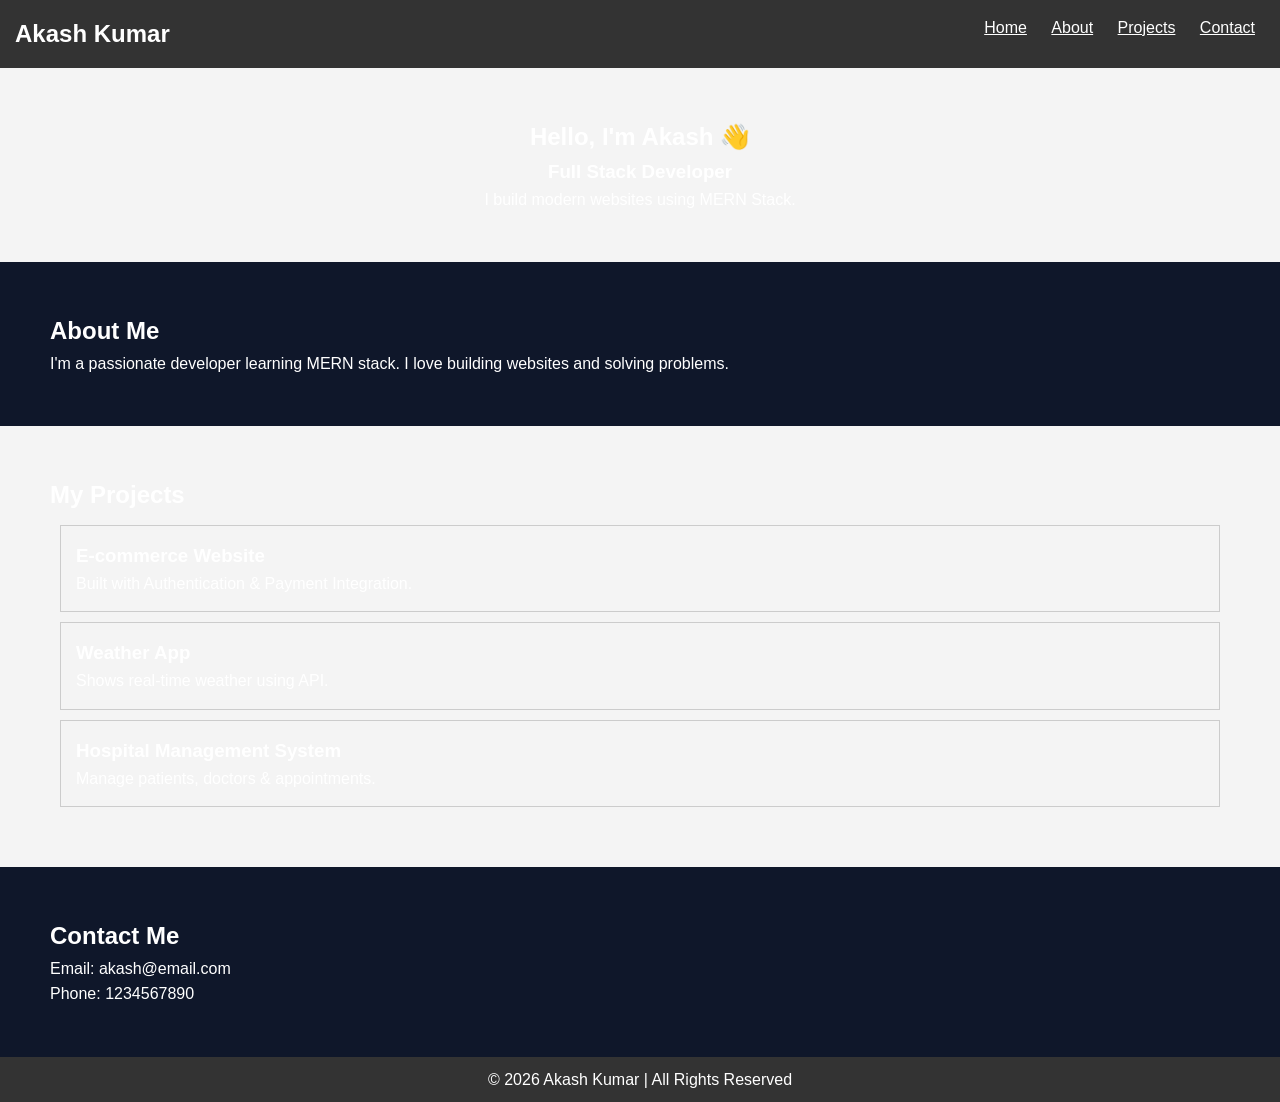
==== index.html @ f8f622ec "file name change" ====
<!DOCTYPE html>
<html lang="en">
<head>
    <meta charset="UTF-8">
    <meta name="viewport" content="width=device-width, initial-scale=1.0">
    <title>Akash Kumar | Portfolio</title>
    <link rel="stylesheet" href="stele.css">
</head>
<body style="margin:0; font-family:Arial;">

    <!-- Navbar -->
    <div style="background:#333; padding:15px; color:white;">
        <h2 style="display:inline;">Akash Kumar</h2>
        <div style="float:right;">
            <a href="#home" style="color:white; margin:10px;">Home</a>
            <a href="#about" style="color:white; margin:10px;">About</a>
            <a href="#projects" style="color:white; margin:10px;">Projects</a>
            <a href="#contact" style="color:white; margin:10px;">Contact</a>
        </div>
    </div>

    <!-- Home Section -->
    <section id="home" style="padding:50px; text-align:center; background:#f4f4f4;">
        <h1>Hello, I'm Akash 👋</h1>
        <h3>Full Stack Developer</h3>
        <p>I build modern websites using MERN Stack.</p>
    </section>

    <!-- About Section -->
    <section id="about" style="padding:50px;">
        <h2>About Me</h2>
        <p>
            I'm a passionate developer learning MERN stack.
            I love building websites and solving problems.
        </p>
    </section>

    <!-- Projects Section -->
    <section id="projects" style="padding:50px; background:#f4f4f4;">
        <h2>My Projects</h2>

        <div style="border:1px solid #ccc; padding:15px; margin:10px;">
            <h3>E-commerce Website</h3>
            <p>Built with Authentication & Payment Integration.</p>
        </div>

        <div style="border:1px solid #ccc; padding:15px; margin:10px;">
            <h3>Weather App</h3>
            <p>Shows real-time weather using API.</p>
        </div>

        <div style="border:1px solid #ccc; padding:15px; margin:10px;">
            <h3>Hospital Management System</h3>
            <p>Manage patients, doctors & appointments.</p>
        </div>

    </section>

    <!-- Contact Section -->
    <section id="contact" style="padding:50px;">
        <h2>Contact Me</h2>
        <p>Email: akash@email.com</p>
        <p>Phone: 1234567890</p>
    </section>

    <!-- Footer -->
    <footer style="background:#333; color:white; text-align:center; padding:10px;">
        <p>© 2026 Akash Kumar | All Rights Reserved</p>
    </footer>

</body>
</html>
---- stele.css ----
/* ========== RESET ========== */
* {
    margin: 0;
    padding: 0;
    box-sizing: border-box;
}

/* ========== BODY ========== */
body {
    font-family: 'Segoe UI', sans-serif;
    background: #0f172a;
    color: #ffffff;
    line-height: 1.6;
}

/* ========== NAVBAR ========== */
nav {
    display: flex;
    justify-content: space-between;
    align-items: center;
    padding: 15px 50px;
    background: rgba(0,0,0,0.6);
    position: sticky;
    top: 0;
    backdrop-filter: blur(10px);
}

nav h2 {
    color: #38bdf8;
}

nav a {
    color: white;
    text-decoration: none;
    margin-left: 20px;
    transition: 0.3s;
}

nav a:hover {
    color: #38bdf8;
}

/* ========== HERO SECTION ========== */
.hero {
    height: 90vh;
    display: flex;
    justify-content: center;
    align-items: center;
    text-align: center;
}

.hero h1 {
    font-size: 3rem;
}

.hero span {
    color: #38bdf8;
}

.hero p {
    margin-top: 10px;
    font-size: 1.2rem;
}

.hero button {
    margin-top: 20px;
    padding: 10px 25px;
    border: none;
    background: #38bdf8;
    color: black;
    font-size: 1rem;
    border-radius: 5px;
    cursor: pointer;
    transition: 0.3s;
}

.hero button:hover {
    background: #0ea5e9;
}

/* ========== SECTIONS ========== */
section {
    padding: 60px 50px;
}

/* ========== ABOUT ========== */
.about {
    text-align: center;
}

/* ========== PROJECTS ========== */
.projects {
    background: #1e293b;
}

.project-container {
    display: flex;
    flex-wrap: wrap;
    gap: 20px;
    margin-top: 20px;
}

.card {
    background: #0f172a;
    padding: 20px;
    border-radius: 12px;
    flex: 1 1 300px;
    transition: 0.3s;
    box-shadow: 0 5px 15px rgba(0,0,0,0.5);
}

.card:hover {
    transform: translateY(-10px);
}

/* ========== CONTACT ========== */
.contact {
    text-align: center;
}

/* ========== FOOTER ========== */
footer {
    text-align: center;
    padding: 20px;
    background: black;
}

/* ========== RESPONSIVE ========== */
@media (max-width: 768px) {
    nav {
        flex-direction: column;
        text-align: center;
    }

    nav div {
        margin-top: 10px;
    }

    .hero h1 {
        font-size: 2rem;
    }

    section {
        padding: 40px 20px;
    }
}
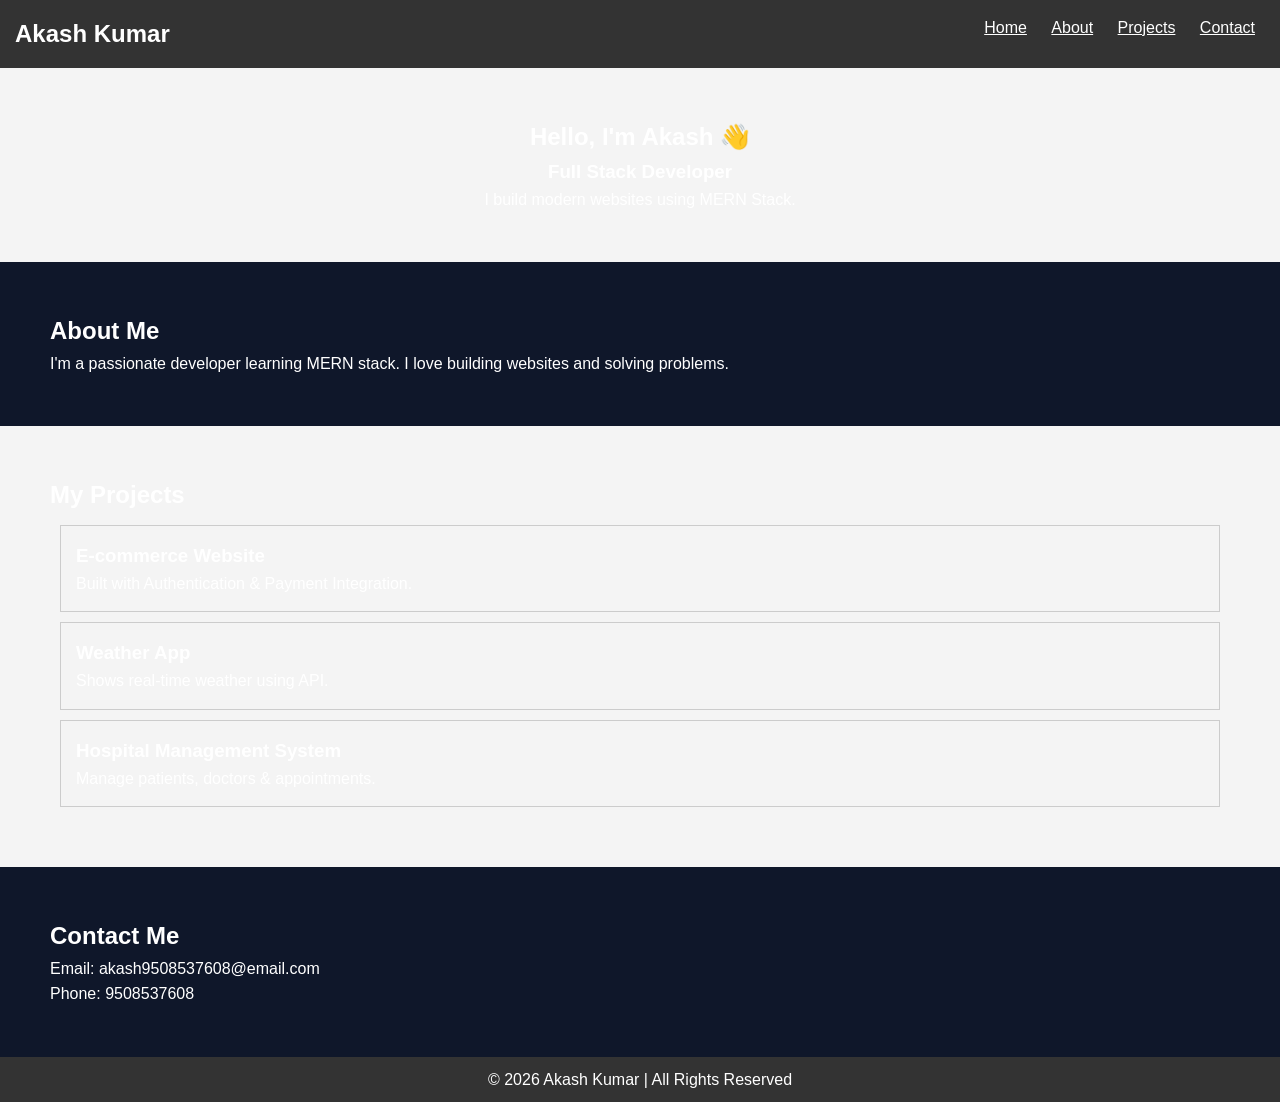
==== commit 09abfe7d: "Email id change" ====
--- a/index.html
+++ b/index.html
@@ -59,8 +59,8 @@
     <!-- Contact Section -->
     <section id="contact" style="padding:50px;">
         <h2>Contact Me</h2>
-        <p>Email: akash@email.com</p>
-        <p>Phone: 1234567890</p>
+        <p>Email: akash9508537608@email.com</p>
+        <p>Phone: 9508537608</p>
     </section>
 
     <!-- Footer -->
